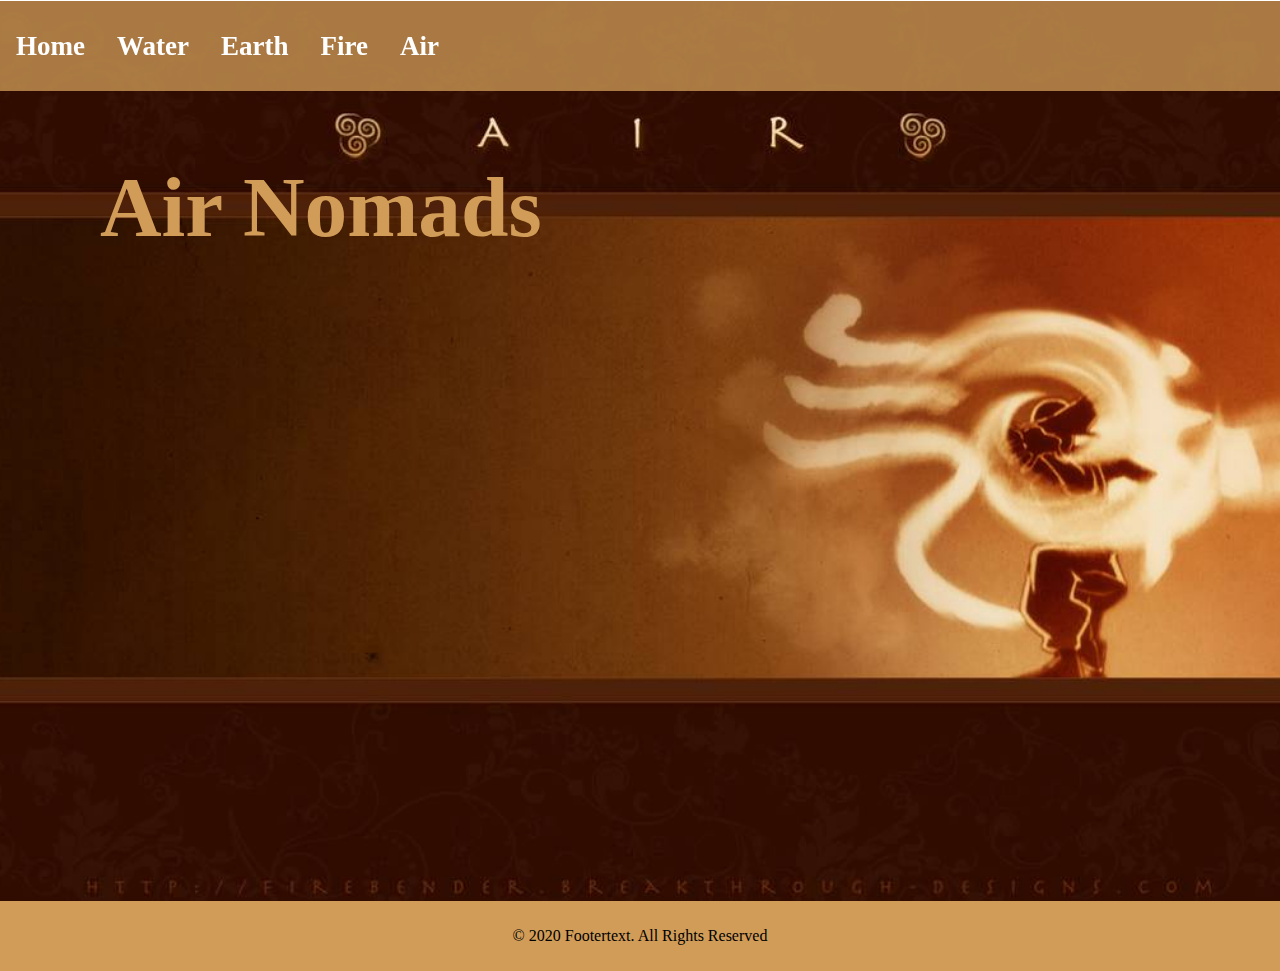
==== airPage.html @ 118ea425 "First commit" ====
<!DOCTYPE html>
<html lang="en" dir="ltr">
  <head>
    <meta charset="utf-8">
    <title>Air Nomads</title>
    <link rel="stylesheet" href="style.css">
  </head>

  <body>

    <div class="mainContainer">

      <div class="topNav air">
        <p>
          <a href="index.html">Home</a>
          <a href="waterPage.html">Water</a>
          <a href="earthPage.html">Earth</a>
          <a href="firePage.html">Fire</a>
          <a href="airPage.html">Air</a>
        </p>
      </div>


      <div class="heroTitle air">
        <h1 class="mainTitleText">Air Nomads</h1>
      </div>
    </div>


    <div class="footer air"> <!--Footer of website -->
        <p id="footerText">© 2020 Footertext. All Rights Reserved </p>
    </div>


  </body>
</html>
---- style.css ----
* {
  box-sizing: border-box; /*Helps with formatting*/
  /*Formats with border and padding in mind*/
  /*border: 1px solid #00000000;*/
}

body{
  margin: 0px; /*This and the html stuff makes the decorations more flush with the page*/
  padding: 0px;
}

html{
  margin: 0px;
  padding: 0px;
}

.topNav{
  overflow: hidden; /* Removes excess stuff to fit box */

  height: 10vh;
  position: fixed;
  width: 100vw;
}

.topNav.home {
  background-color: #c2c2c2c2; /*Background color*/
}

.topNav.fire {
  background-color: #ff0000c2; /*Background color*/
}

.topNav.water{
  background-color: #30a6a0c2; /*Background color*/
}

.topNav.earth{
  background-color: #1d8228c2; /*Background color*/
}

.topNav.air{
  background-color: #d19c58c2; /*Background color*/
}


.topNav a{
  font-weight: bold;
  font-size: 3vh; /*Changes font size*/
  float: left; /*Buttons are created from right to left*/
  display: block; /*block shape display*/
  color: #fff; /*color of text*/
  text-align: center; /*buttons are center aligned for text*/
  padding: 14px 16px; /*padding to separate buttons*/
  text-decoration: none; /*Sorry no text decoration this time*/
}

.topNav.home a:hover {
  background-color: #333; /*Color of button when mouse hovers*/
  color: #fff; /*Color of text when mouse hovers*/
}

.topNav.water a:hover {
  background-color: #a0dffa; /*Color of button when mouse hovers*/
  color: #30a6a0; /*Color of text when mouse hovers*/
}

.topNav.fire a:hover {
  background-color: #ffadcb; /*Color of button when mouse hovers*/
  color: #ff0000; /*Color of text when mouse hovers*/
}

.topNav.earth a:hover {
  background-color: #cbffcb; /*Color of button when mouse hovers*/
  color: #1d8228; /*Color of text when mouse hovers*/
}

.topNav.air a:hover {
  background-color: #fae1c0; /*Color of button when mouse hovers*/
  color: #d19c58; /*Color of text when mouse hovers*/
}



.heroTitle{
  background-color: #000000c2; /*Background color*/
  height: 100vh; /*Image changed to 100% viewing height of browser*/
  background-size: cover; /*Scales the image to cover the entire element*/
  background-repeat: no-repeat; /*No repition of background image*/
  background-position: top; /*Image starts from top*/
  padding: 100px; /*Padding for text in the title*/
}

.heroTitle.home {
    background-image: url('data/Head.jpg');  /*Individual setups per page*/
    color: #fff;
}

.heroTitle.water {
    background-image: url('data/Water.jpg');
    color: #30a6a0;
}

.heroTitle.fire {
    background-image: url('data/Fire.jpg');
    color: #ff0000;
}

.heroTitle.earth {
    background-image: url('data/Earth.jpg');
    color: #1d8228;
}

.heroTitle.air {
    background-image: url('data/Air.jpg');
    color: #d19c58;
}

.mainTitleText {
  font-size: 64pt;
}


.mainContainer {
  padding-top: 1px;
  position: static;
}


.footer { /*Footers of website colors change according to page type*/
  text-align: center;
  padding: 10px;
}

.footer.home {
  background-color: #c2c2c2;
}

.footer.fire {
  background-color: #ff0000;
}

.footer.water {
  background-color: #30a6a0;
}

.footer.earth {
  background-color: #1d8228;
}

.footer.air {
  background-color: #d19c58;
}


.columnContainer {
  display: flex;
  justify-content: space-between;
}

.textColumn {}

.textColumn.big {
  width: 100%;
}

.textColumn.half {
  width: 50%;
}

.textColumn.third {
  width: 33.33%;
}
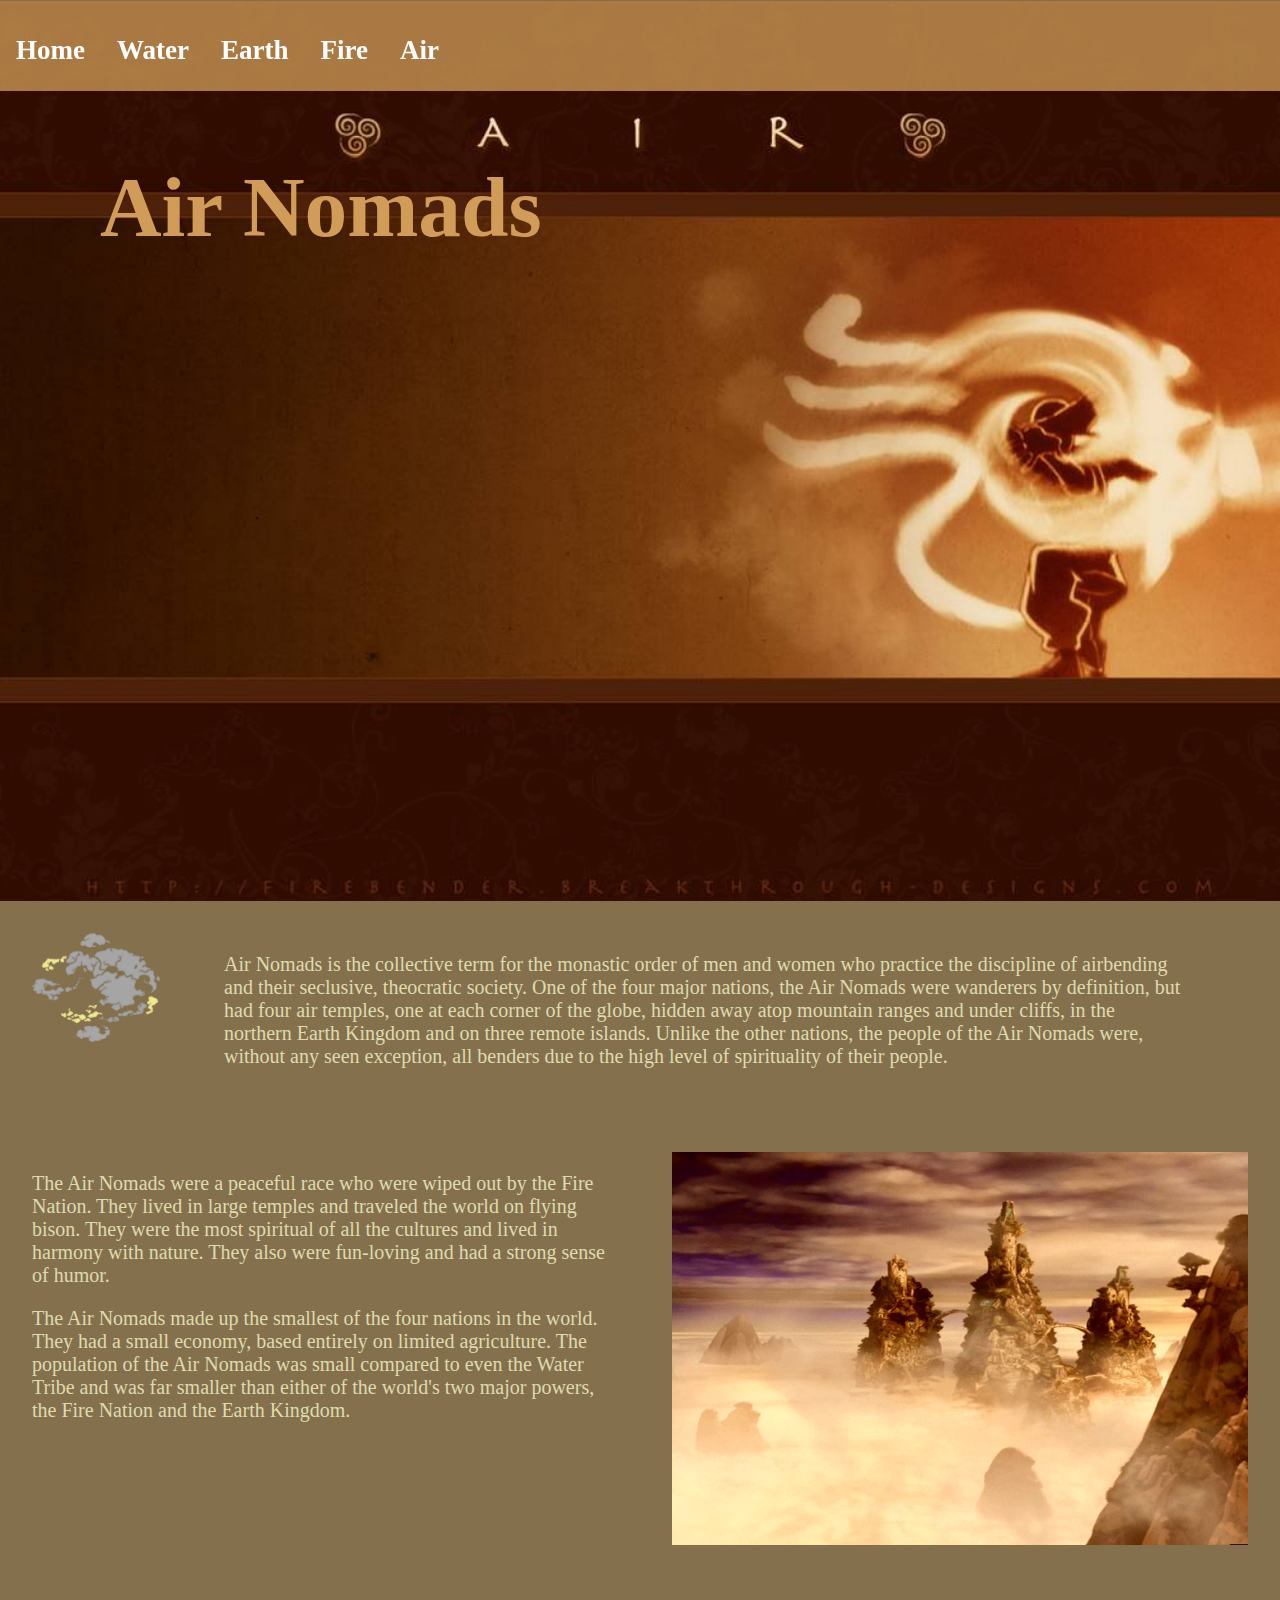
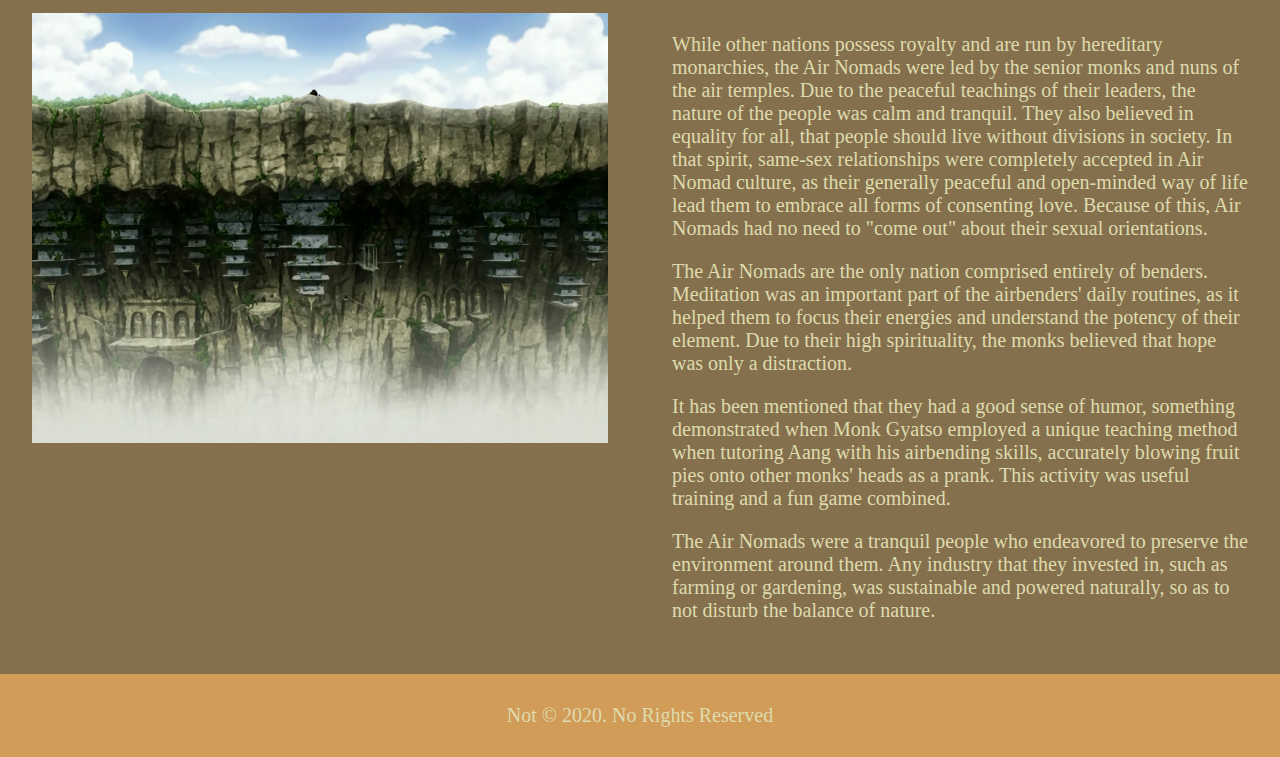
==== commit 46adcdae: "Second Commit" ====
--- a/airPage.html
+++ b/airPage.html
@@ -6,11 +6,11 @@
     <link rel="stylesheet" href="style.css">
   </head>
 
-  <body>
+  <body style="background-color:#85704d; color: #dedbad"> <!--Since I wanted color to be different per page I used some in-line css -->
 
     <div class="mainContainer">
 
-      <div class="topNav air">
+      <div class="topNav air"> <!--Top navigation bar -->
         <p>
           <a href="index.html">Home</a>
           <a href="waterPage.html">Water</a>
@@ -24,11 +24,64 @@
       <div class="heroTitle air">
         <h1 class="mainTitleText">Air Nomads</h1>
       </div>
+
+
+      <div class="columnContainer"> <!--Start of new row -->
+        <div class="column small"> <!--Small image column-->
+          <img style="width: 100%" src="data/Mapair.png">
+        </div>
+
+        <div class="column big"> <!--Big text column-->
+          <p>Air Nomads is the collective term for the monastic order of men and women who practice the discipline of airbending and their seclusive, theocratic society. One of the four major nations, the Air Nomads were wanderers by definition, but had four air temples, one at each corner of the globe, hidden away atop mountain ranges and under cliffs, in the northern Earth Kingdom and on three remote islands. Unlike the other nations, the people of the Air Nomads were, without any seen exception, all benders due to the high level of spirituality of their people.</p>
+        </div>
+      </div>
+
+      <div class="columnContainer"> <!--Start of new row -->
+        <div class="column half">  <!--Column for text that takes up half the row -->
+          <p>
+            The Air Nomads were a peaceful race who were wiped out by the Fire Nation. They lived in large temples and traveled the world on flying bison. They were the most spiritual of all the cultures and lived in harmony with nature. They also were fun-loving and had a strong sense of humor.
+          </p>
+
+          <p>
+            The Air Nomads made up the smallest of the four nations in the world. They had a small economy, based entirely on limited agriculture. The population of the Air Nomads was small compared to even the Water Tribe and was far smaller than either of the world's two major powers, the Fire Nation and the Earth Kingdom.
+          </p>
+        </div>
+        <div class="column half">  <!--Column for image that takes up half the row -->
+          <img style="width: 100%" src="data/AirNomads_1.png">
+        </div>
+      </div>
+
+
+      <div class="columnContainer">
+        <div class="column half">
+          <img style="width: 100%" src="data/AirNomads_2.jpg">
+        </div>
+        <div class="column half">  <!--Column for text that takes up half the row -->
+          <p>
+            While other nations possess royalty and are run by hereditary monarchies, the Air Nomads were led by the senior monks and nuns of the air temples. Due to the peaceful teachings of their leaders, the nature of the people was calm and tranquil. They also believed in equality for all, that people should live without divisions in society. In that spirit, same-sex relationships were completely accepted in Air Nomad culture, as their generally peaceful and open-minded way of life lead them to embrace all forms of consenting love. Because of this, Air Nomads had no need to "come out" about their sexual orientations.
+          </p>
+
+          <p>
+            The Air Nomads are the only nation comprised entirely of benders. Meditation was an important part of the airbenders' daily routines, as it helped them to focus their energies and understand the potency of their element. Due to their high spirituality, the monks believed that hope was only a distraction.
+          </p>
+
+          <p>
+            It has been mentioned that they had a good sense of humor, something demonstrated when Monk Gyatso employed a unique teaching method when tutoring Aang with his airbending skills, accurately blowing fruit pies onto other monks' heads as a prank. This activity was useful training and a fun game combined.
+          </p>
+
+          <p>
+            The Air Nomads were a tranquil people who endeavored to preserve the environment around them. Any industry that they invested in, such as farming or gardening, was sustainable and powered naturally, so as to not disturb the balance of nature.
+          </p>
+        </div>
+      </div>
+
+
+
     </div>
 
 
     <div class="footer air"> <!--Footer of website -->
-        <p id="footerText">© 2020 Footertext. All Rights Reserved </p>
+        <p id="footerText">Not © 2020. No Rights Reserved</p>
     </div>
 
 
--- a/style.css
+++ b/style.css
@@ -1,7 +1,7 @@
 * {
   box-sizing: border-box; /*Helps with formatting*/
   /*Formats with border and padding in mind*/
-  /*border: 1px solid #00000000;*/
+  /*border: 1px solid #000000;*/
 }
 
 body{
@@ -12,6 +12,10 @@
 html{
   margin: 0px;
   padding: 0px;
+}
+
+p{
+  font-size: 20px;
 }
 
 .topNav{
@@ -27,7 +31,7 @@
 }
 
 .topNav.fire {
-  background-color: #ff0000c2; /*Background color*/
+  background-color: #e6470ec2; /*Background color*/
 }
 
 .topNav.water{
@@ -66,7 +70,7 @@
 
 .topNav.fire a:hover {
   background-color: #ffadcb; /*Color of button when mouse hovers*/
-  color: #ff0000; /*Color of text when mouse hovers*/
+  color: #e6470e; /*Color of text when mouse hovers*/
 }
 
 .topNav.earth a:hover {
@@ -102,7 +106,7 @@
 
 .heroTitle.fire {
     background-image: url('data/Fire.jpg');
-    color: #ff0000;
+    color: #e6470e;
 }
 
 .heroTitle.earth {
@@ -119,12 +123,10 @@
   font-size: 64pt;
 }
 
-
 .mainContainer {
   padding-top: 1px;
   position: static;
 }
-
 
 .footer { /*Footers of website colors change according to page type*/
   text-align: center;
@@ -132,11 +134,11 @@
 }
 
 .footer.home {
-  background-color: #c2c2c2;
+  background-color: #c2c2c2c2 ;
 }
 
 .footer.fire {
-  background-color: #ff0000;
+  background-color: #e6470e
 }
 
 .footer.water {
@@ -151,22 +153,31 @@
   background-color: #d19c58;
 }
 
+.contentContainer {
+  padding-right: 32px;
+  padding-left: 32px;
+}
 
-.columnContainer {
-  display: flex;
+.columnContainer:after { /*Used to separate rows of columns Resets format for next row */
+  content: "";
+  display: table;
+  clear: both;
   justify-content: space-between;
 }
 
-.textColumn {}
-
-.textColumn.big {
-  width: 100%;
+.column {
+  float: left;
+  padding: 32px;
 }
 
-.textColumn.half {
+.column.big {
+  width: 80%;
+}
+
+.column.half {
   width: 50%;
 }
 
-.textColumn.third {
-  width: 33.33%;
+.column.small {
+  width: 15%;
 }
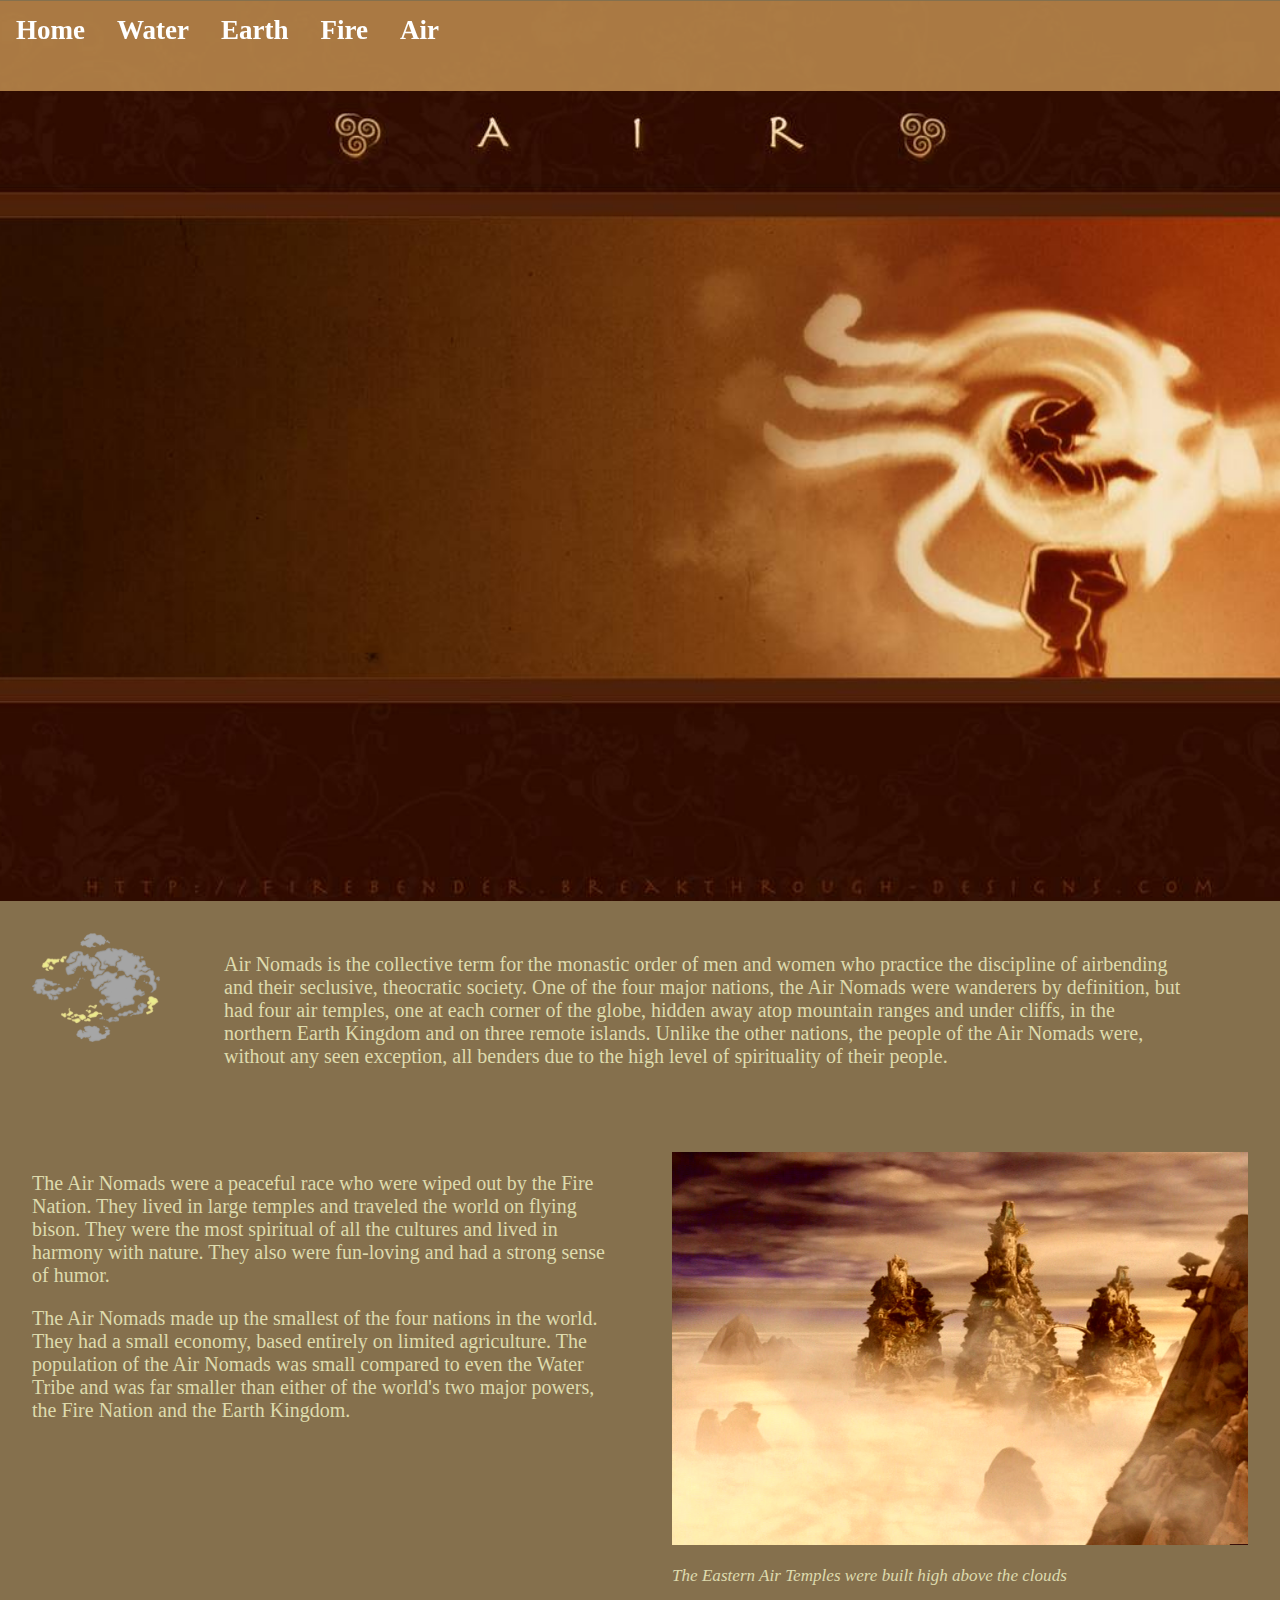
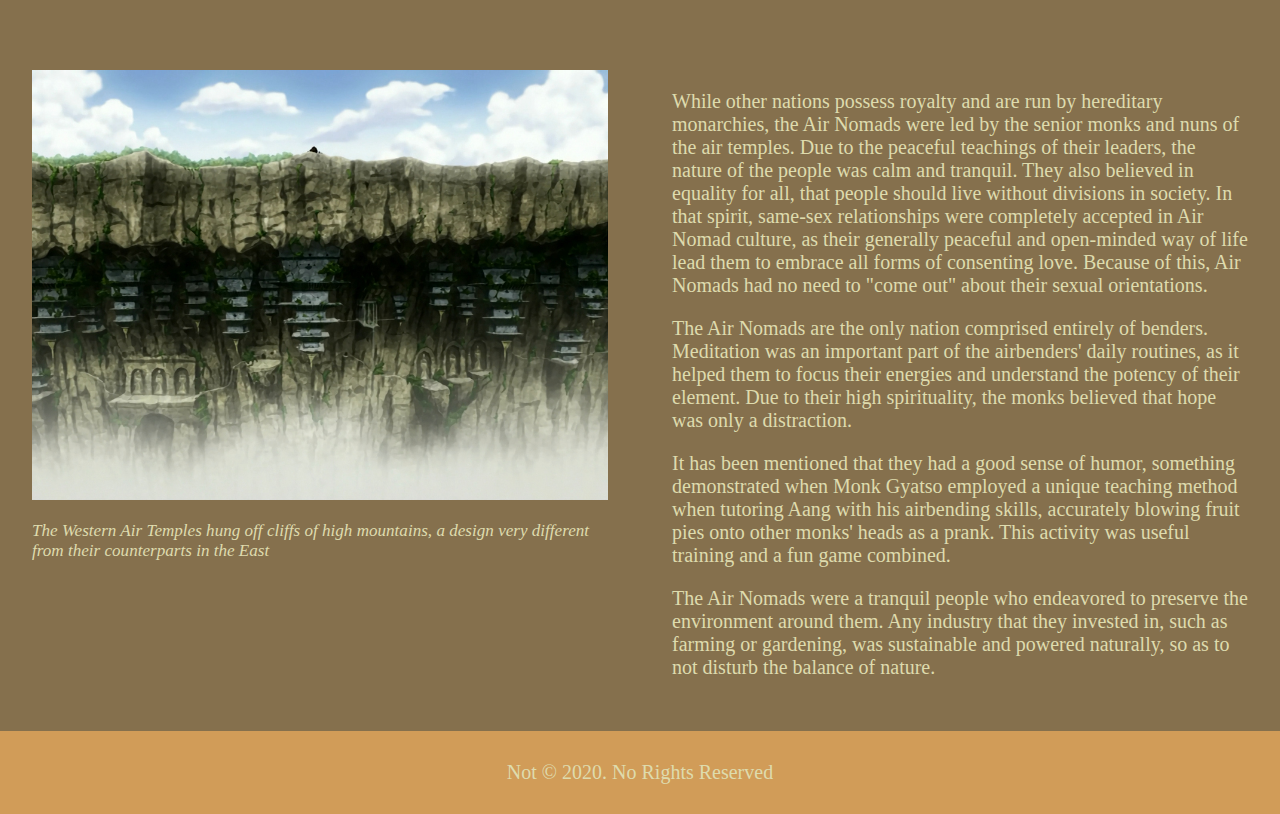
==== commit 7b1c1d23: "Flex First Push" ====
--- a/airPage.html
+++ b/airPage.html
@@ -1,4 +1,4 @@
-<!DOCTYPE html>
+  <!DOCTYPE html>
 <html lang="en" dir="ltr">
   <head>
     <meta charset="utf-8">
@@ -11,18 +11,17 @@
     <div class="mainContainer">
 
       <div class="topNav air"> <!--Top navigation bar -->
-        <p>
-          <a href="index.html">Home</a>
-          <a href="waterPage.html">Water</a>
-          <a href="earthPage.html">Earth</a>
-          <a href="firePage.html">Fire</a>
-          <a href="airPage.html">Air</a>
-        </p>
+        <div class="topMenu"> <!--Links to different pages -->
+          <div class="navLinkContainer"><a href="index.html">Home</a></div>
+          <div class="navLinkContainer"><a href="waterPage.html">Water</a></div>
+          <div class="navLinkContainer"><a href="earthPage.html">Earth</a></div>
+          <div class="navLinkContainer"><a href="firePage.html">Fire</a></div>
+          <div class="navLinkContainer"><a href="airPage.html">Air</a></div>
+        </div>
       </div>
 
 
       <div class="heroTitle air">
-        <h1 class="mainTitleText">Air Nomads</h1>
       </div>
 
 
@@ -48,6 +47,7 @@
         </div>
         <div class="column half">  <!--Column for image that takes up half the row -->
           <img style="width: 100%" src="data/AirNomads_1.png">
+          <p class="subtitle">The Eastern Air Temples were built high above the clouds<p>
         </div>
       </div>
 
@@ -55,6 +55,7 @@
       <div class="columnContainer">
         <div class="column half">
           <img style="width: 100%" src="data/AirNomads_2.jpg">
+          <p class="subtitle">The Western Air Temples hung off   cliffs of high mountains, a design very different from their counterparts in the East<p>
         </div>
         <div class="column half">  <!--Column for text that takes up half the row -->
           <p>
--- a/style.css
+++ b/style.css
@@ -4,14 +4,14 @@
   /*border: 1px solid #000000;*/
 }
 
-body{
+body, html{
   margin: 0px; /*This and the html stuff makes the decorations more flush with the page*/
   padding: 0px;
 }
 
-html{
-  margin: 0px;
-  padding: 0px;
+body {
+  display: flex;
+  flex-direction: column;
 }
 
 p{
@@ -50,12 +50,18 @@
 .topNav a{
   font-weight: bold;
   font-size: 3vh; /*Changes font size*/
-  float: left; /*Buttons are created from right to left*/
-  display: block; /*block shape display*/
+  display: flex; /*block shape display*/
+  justify-content: center;
   color: #fff; /*color of text*/
   text-align: center; /*buttons are center aligned for text*/
   padding: 14px 16px; /*padding to separate buttons*/
   text-decoration: none; /*Sorry no text decoration this time*/
+}
+
+.topMenu {
+  display: flex;
+  flex-direction: row; /*Flex-direction: row is default but here for learning purposes*/
+  width: 80vw;
 }
 
 .topNav.home a:hover {
@@ -86,6 +92,8 @@
 
 
 .heroTitle{
+  display: flex;
+  justify-content: center;
   background-color: #000000c2; /*Background color*/
   height: 100vh; /*Image changed to 100% viewing height of browser*/
   background-size: cover; /*Scales the image to cover the entire element*/
@@ -125,7 +133,8 @@
 
 .mainContainer {
   padding-top: 1px;
-  position: static;
+  display: flex;
+  flex-direction: column;
 }
 
 .footer { /*Footers of website colors change according to page type*/
@@ -160,7 +169,7 @@
 
 .columnContainer:after { /*Used to separate rows of columns Resets format for next row */
   content: "";
-  display: table;
+  display: flex;
   clear: both;
   justify-content: space-between;
 }
@@ -181,3 +190,8 @@
 .column.small {
   width: 15%;
 }
+
+.subtitle {
+  font-size: 1.9vh;
+  font-style: italic;
+}
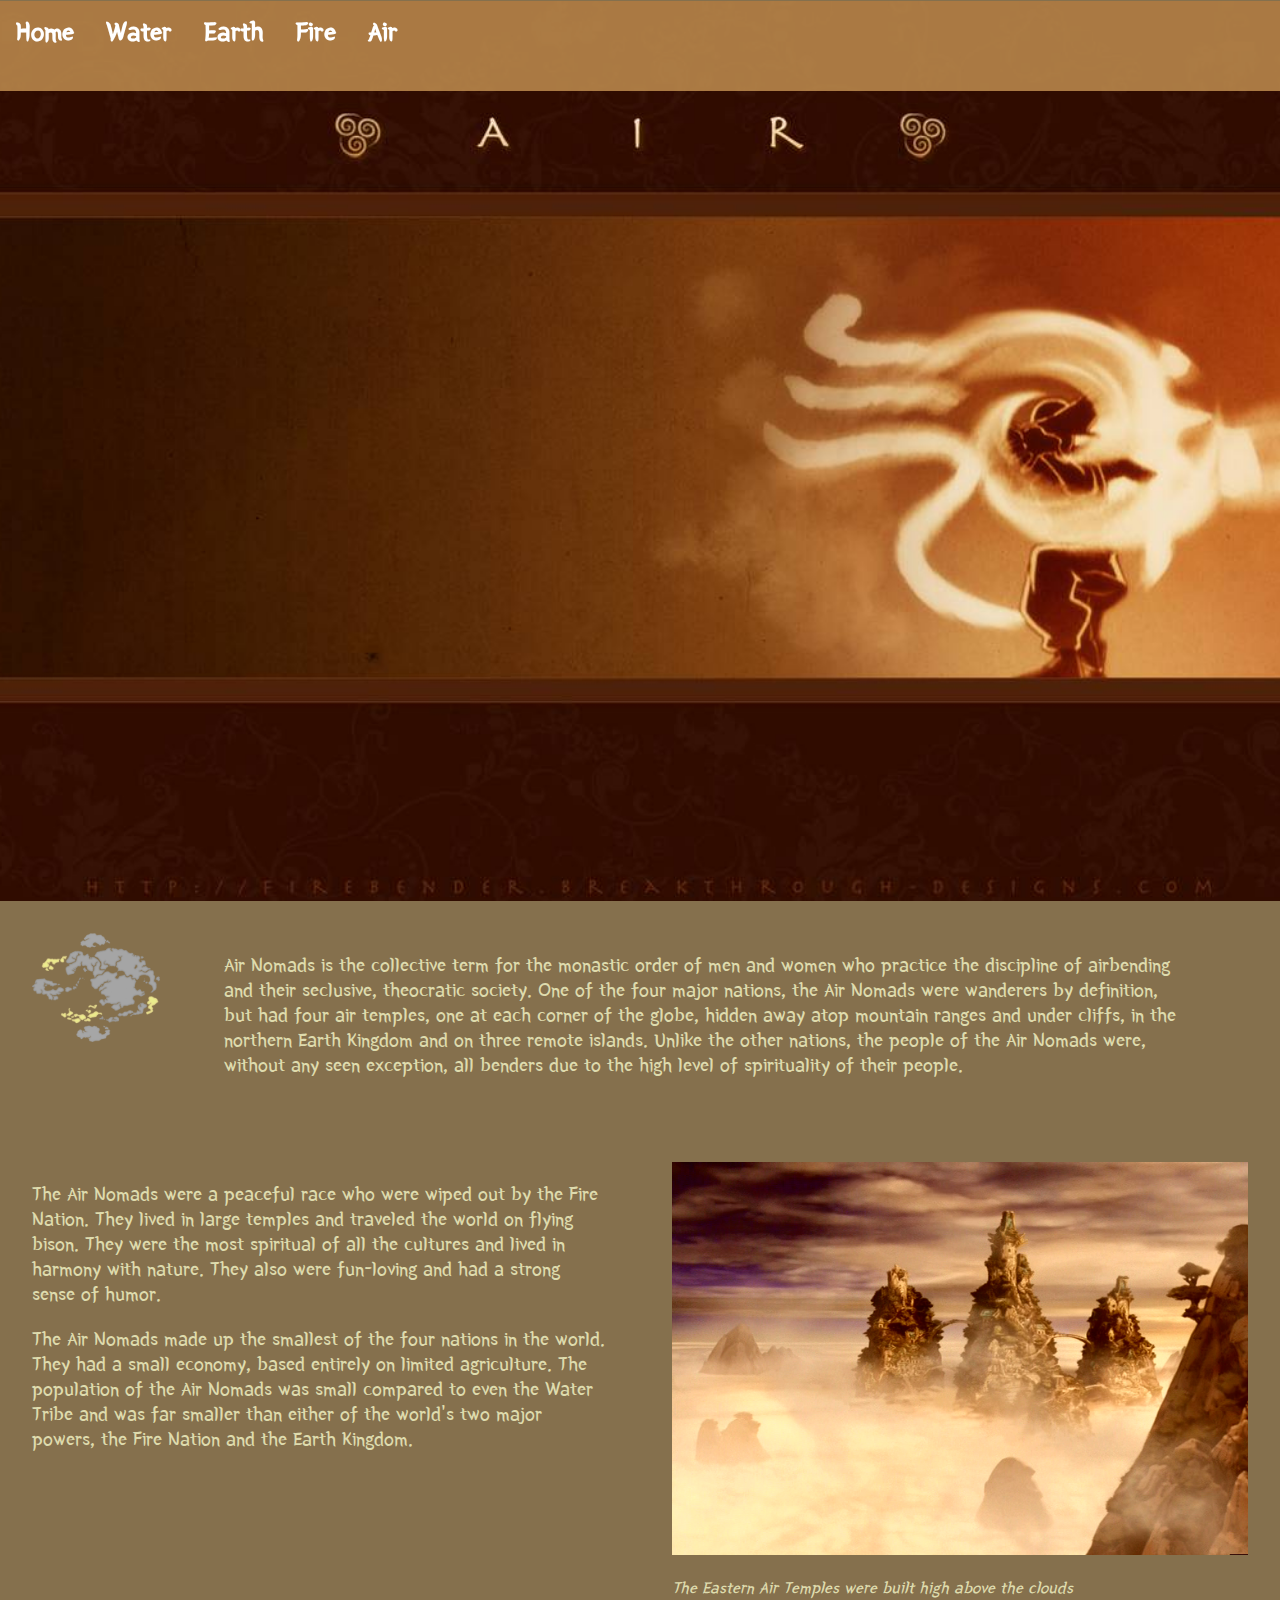
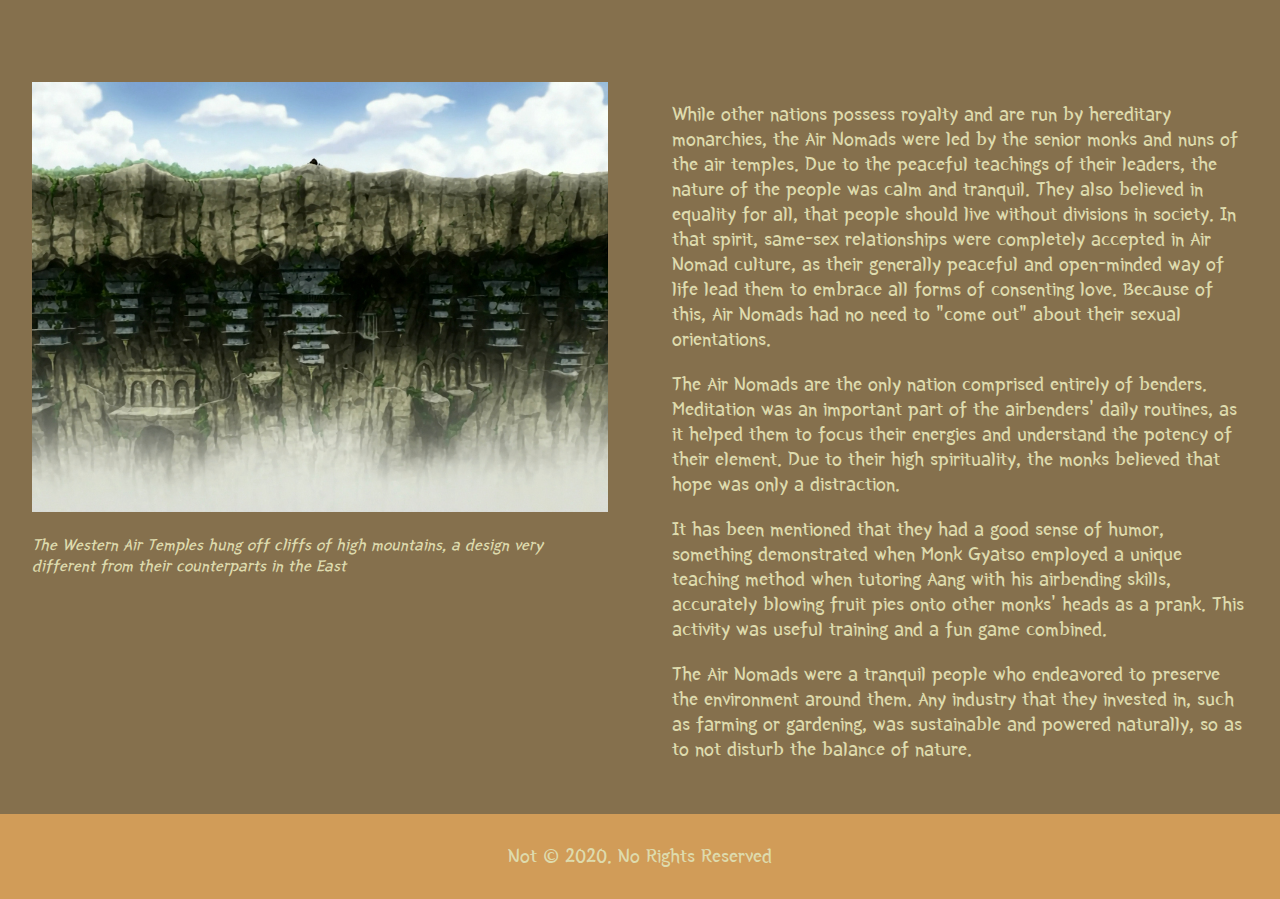
==== commit 7eb8e4bb: "Flexbox 2nd Edit (font change)" ====
--- a/airPage.html
+++ b/airPage.html
@@ -4,6 +4,7 @@
     <meta charset="utf-8">
     <title>Air Nomads</title>
     <link rel="stylesheet" href="style.css">
+    <link href="https://fonts.googleapis.com/css?family=Yeon+Sung&display=swap" rel="stylesheet">
   </head>
 
   <body style="background-color:#85704d; color: #dedbad"> <!--Since I wanted color to be different per page I used some in-line css -->
--- a/style.css
+++ b/style.css
@@ -12,6 +12,7 @@
 body {
   display: flex;
   flex-direction: column;
+  font-family: 'Yeon Sung';
 }
 
 p{
